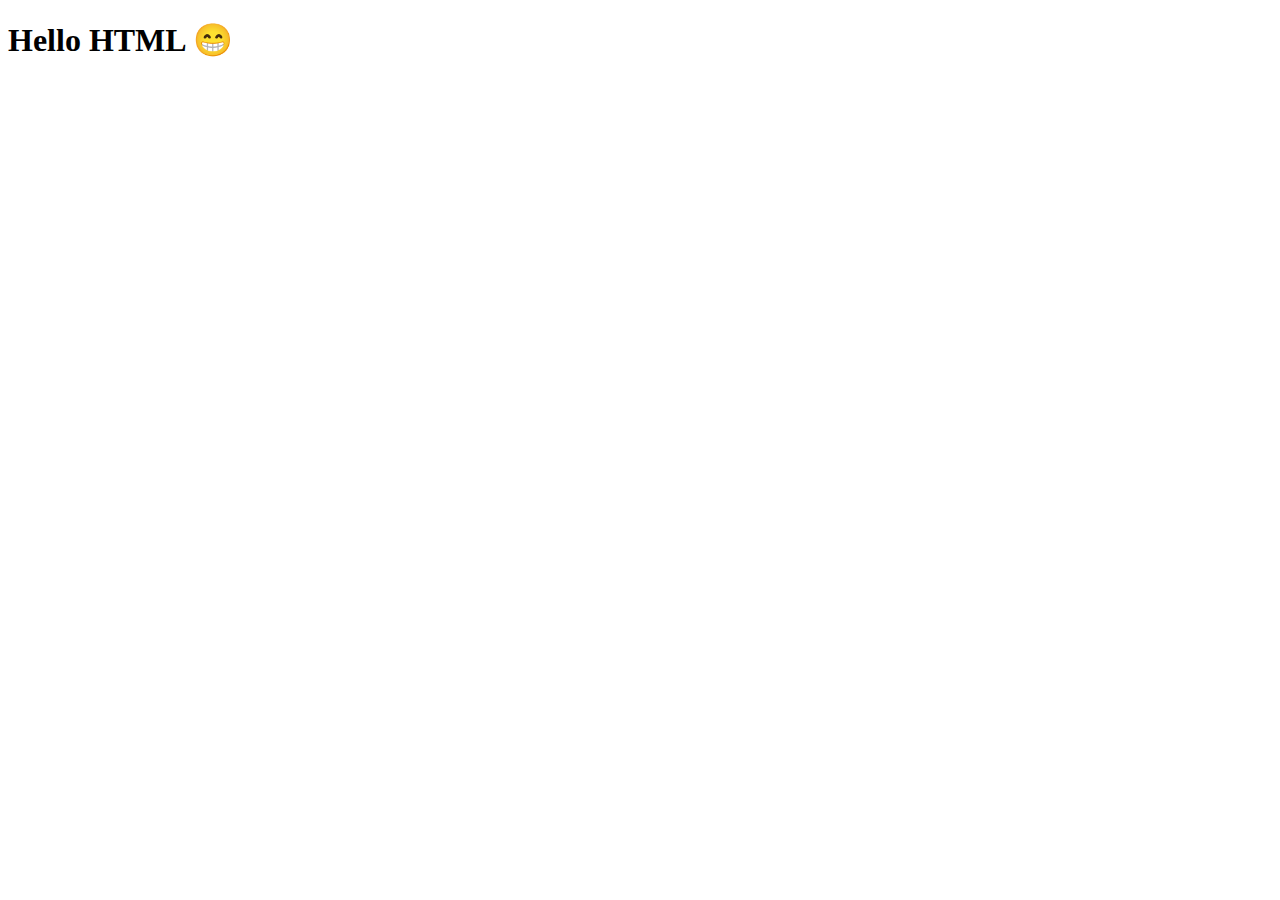
==== index.html @ 53db0056 "added h1" ====
<!DOCTYPE html>
<html lang="en">
<head>
    <meta charset="UTF-8">
    <meta http-equiv="X-UA-Compatible" content="IE=edge">
    <meta name="viewport" content="width=device-width, initial-scale=1.0">
    <title>Git test</title>
</head>
<body>
    <h1>Hello HTML 😁</h1>
</body>
</html>
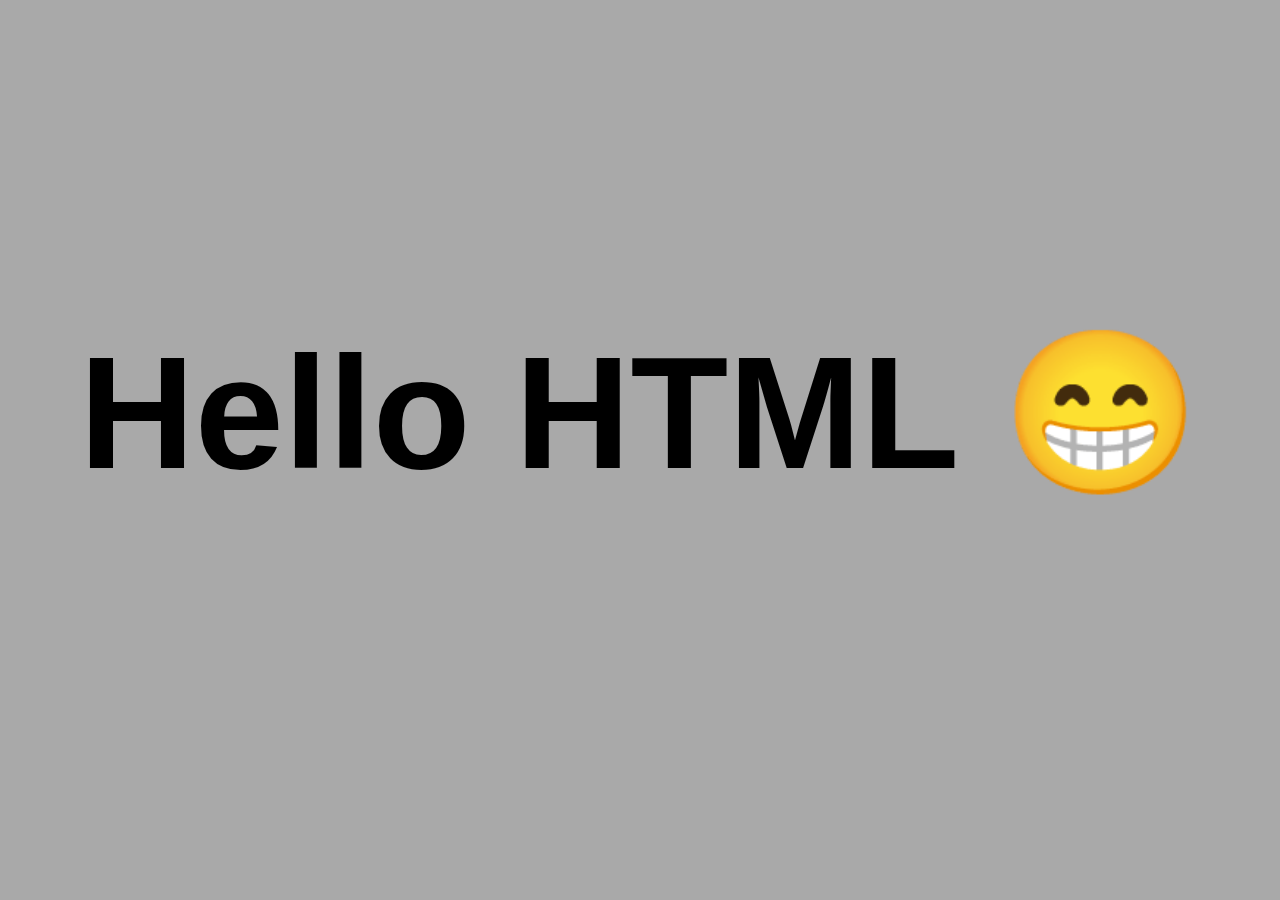
==== commit 53219c3b: "added CSS" ====
--- a/index.html
+++ b/index.html
@@ -5,6 +5,7 @@
     <meta http-equiv="X-UA-Compatible" content="IE=edge">
     <meta name="viewport" content="width=device-width, initial-scale=1.0">
     <title>Git test</title>
+    <link rel="stylesheet" href="./style.css">
 </head>
 <body>
     <h1>Hello HTML 😁</h1>
--- a/style.css
+++ b/style.css
@@ -0,0 +1,16 @@
+* {
+    padding: 0;
+    margin: 0;
+    box-sizing: border-box;
+}
+
+body {
+    background-color: darkgray;
+    font-family: 'Segoe UI', Tahoma, Geneva, Verdana, sans-serif;
+}
+
+h1 {
+    text-align: center;
+    font-size: 10rem;
+    margin-top: 20rem;
+}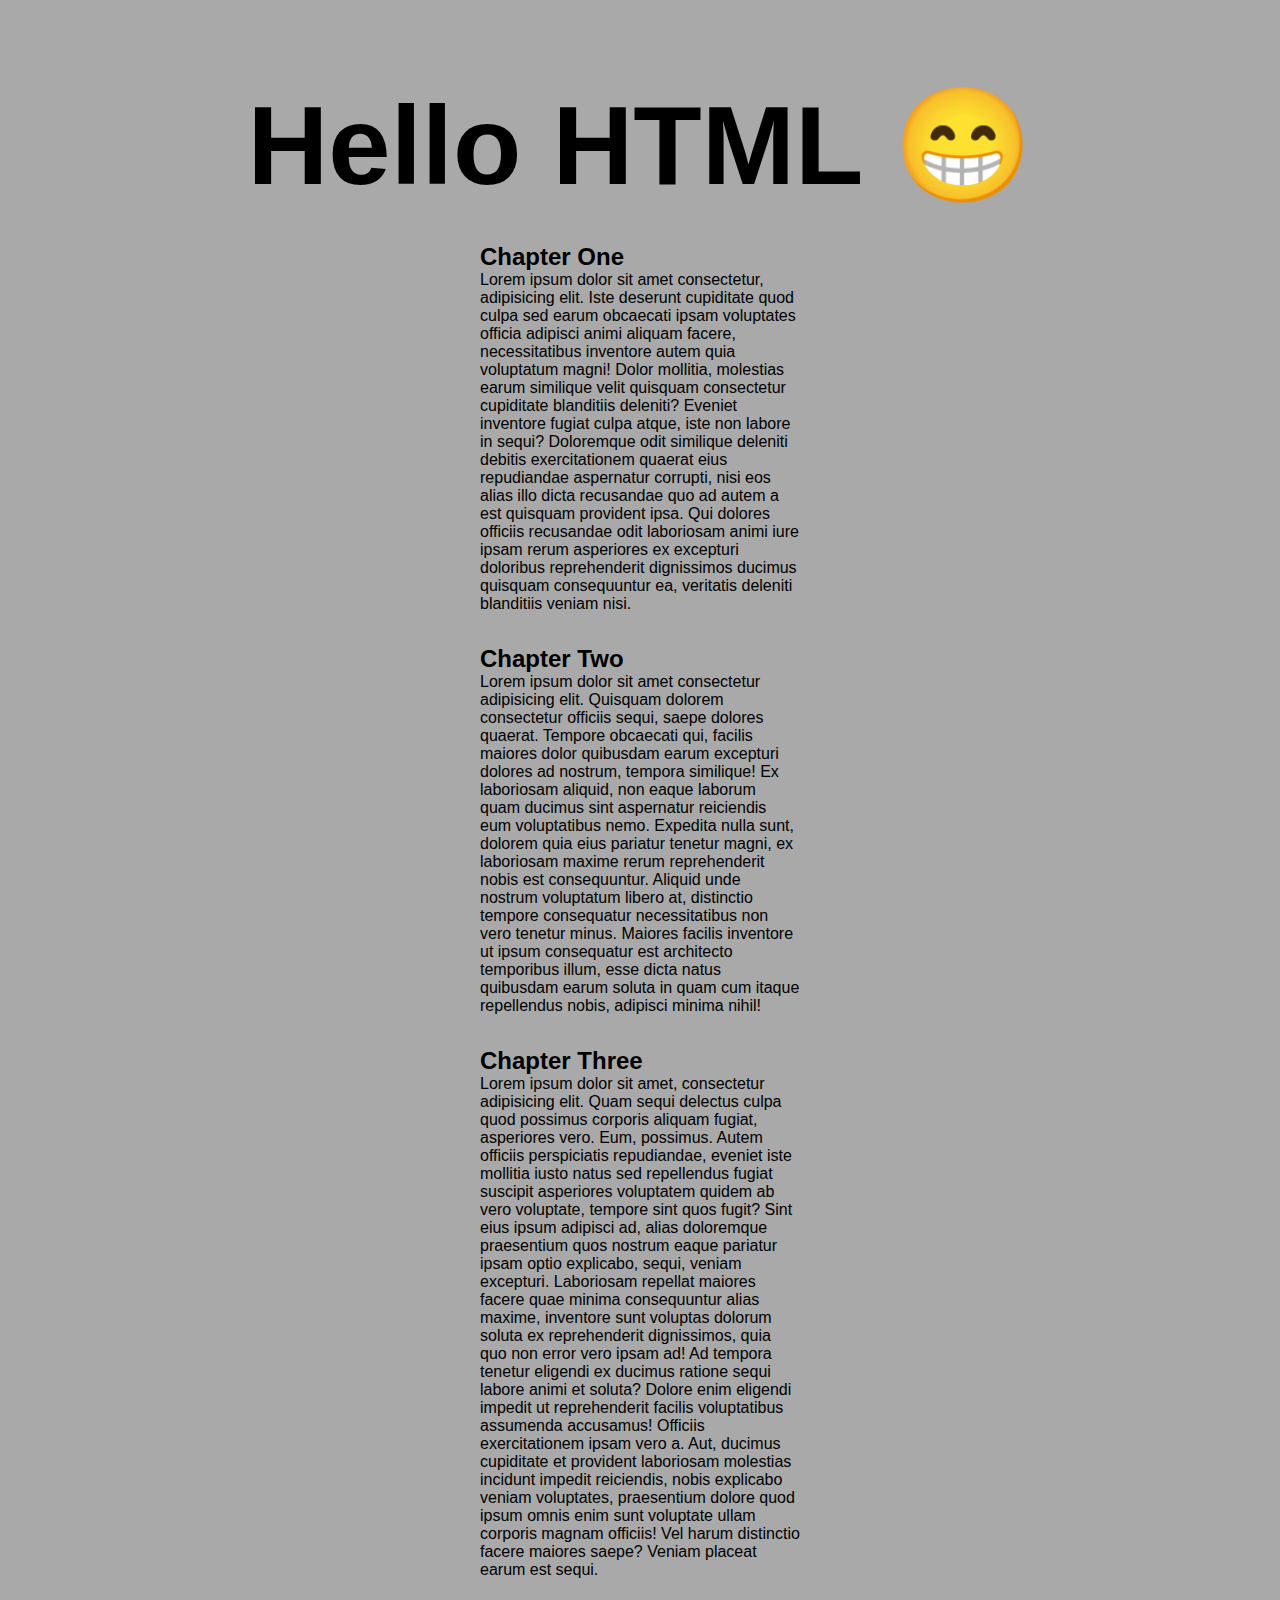
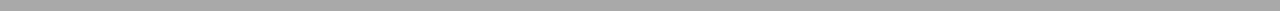
==== commit cd8c17aa: "added chapters" ====
--- a/index.html
+++ b/index.html
@@ -1,13 +1,45 @@
 <!DOCTYPE html>
 <html lang="en">
-<head>
-    <meta charset="UTF-8">
-    <meta http-equiv="X-UA-Compatible" content="IE=edge">
-    <meta name="viewport" content="width=device-width, initial-scale=1.0">
+  <head>
+    <meta charset="UTF-8" />
+    <meta http-equiv="X-UA-Compatible" content="IE=edge" />
+    <meta name="viewport" content="width=device-width, initial-scale=1.0" />
     <title>Git test</title>
-    <link rel="stylesheet" href="./style.css">
-</head>
-<body>
-    <h1>Hello HTML 😁</h1>
-</body>
-</html>+    <link rel="stylesheet" href="./style.css" />
+  </head>
+  <body>
+      <div class="container">
+        <h1>Hello HTML 😁</h1>
+        <div class="chapter">
+          <h2>Chapter One</h2>
+          <p>
+            Lorem ipsum dolor sit amet consectetur, adipisicing elit. Iste deserunt
+            cupiditate quod culpa sed earum obcaecati ipsam voluptates officia
+            adipisci animi aliquam facere, necessitatibus inventore autem quia
+            voluptatum magni! Dolor mollitia, molestias earum similique velit
+            quisquam consectetur cupiditate blanditiis deleniti? Eveniet inventore
+            fugiat culpa atque, iste non labore in sequi? Doloremque odit similique
+            deleniti debitis exercitationem quaerat eius repudiandae aspernatur
+            corrupti, nisi eos alias illo dicta recusandae quo ad autem a est
+            quisquam provident ipsa. Qui dolores officiis recusandae odit laboriosam
+            animi iure ipsam rerum asperiores ex excepturi doloribus reprehenderit
+            dignissimos ducimus quisquam consequuntur ea, veritatis deleniti
+            blanditiis veniam nisi.
+          </p>
+        </div>
+        <div class="chapter">
+          <h2>Chapter Two</h2>
+          <p>
+            Lorem ipsum dolor sit amet consectetur adipisicing elit. Quisquam dolorem consectetur officiis sequi, saepe dolores quaerat. Tempore obcaecati qui, facilis maiores dolor quibusdam earum excepturi dolores ad nostrum, tempora similique! Ex laboriosam aliquid, non eaque laborum quam ducimus sint aspernatur reiciendis eum voluptatibus nemo. Expedita nulla sunt, dolorem quia eius pariatur tenetur magni, ex laboriosam maxime rerum reprehenderit nobis est consequuntur. Aliquid unde nostrum voluptatum libero at, distinctio tempore consequatur necessitatibus non vero tenetur minus. Maiores facilis inventore ut ipsum consequatur est architecto temporibus illum, esse dicta natus quibusdam earum soluta in quam cum itaque repellendus nobis, adipisci minima nihil!
+          </p>
+        </div>
+        <div class="chapter">
+          <h2>Chapter Three</h2>
+          <p>
+           Lorem ipsum dolor sit amet, consectetur adipisicing elit. Quam sequi delectus culpa quod possimus corporis aliquam fugiat, asperiores vero. Eum, possimus. Autem officiis perspiciatis repudiandae, eveniet iste mollitia iusto natus sed repellendus fugiat suscipit asperiores voluptatem quidem ab vero voluptate, tempore sint quos fugit? Sint eius ipsum adipisci ad, alias doloremque praesentium quos nostrum eaque pariatur ipsam optio explicabo, sequi, veniam excepturi. Laboriosam repellat maiores facere quae minima consequuntur alias maxime, inventore sunt voluptas dolorum soluta ex reprehenderit dignissimos, quia quo non error vero ipsam ad! Ad tempora tenetur eligendi ex ducimus ratione sequi labore animi et soluta? Dolore enim eligendi impedit ut reprehenderit facilis voluptatibus assumenda accusamus! Officiis exercitationem ipsam vero a. Aut, ducimus cupiditate et provident laboriosam molestias incidunt impedit reiciendis, nobis explicabo veniam voluptates, praesentium dolore quod ipsum omnis enim sunt voluptate ullam corporis magnam officiis! Vel harum distinctio facere maiores saepe? Veniam placeat earum est sequi.
+          </p>
+        </div>
+      </div>
+    
+  </body>
+</html>
--- a/style.css
+++ b/style.css
@@ -11,6 +11,13 @@
 
 h1 {
     text-align: center;
-    font-size: 10rem;
-    margin-top: 20rem;
+    font-size: 7rem;
+    margin-top: 5rem;
+}
+
+h2 {
+    margin-bottom: 0rem;
+}
+.chapter {
+    margin: 2rem 30rem;
 }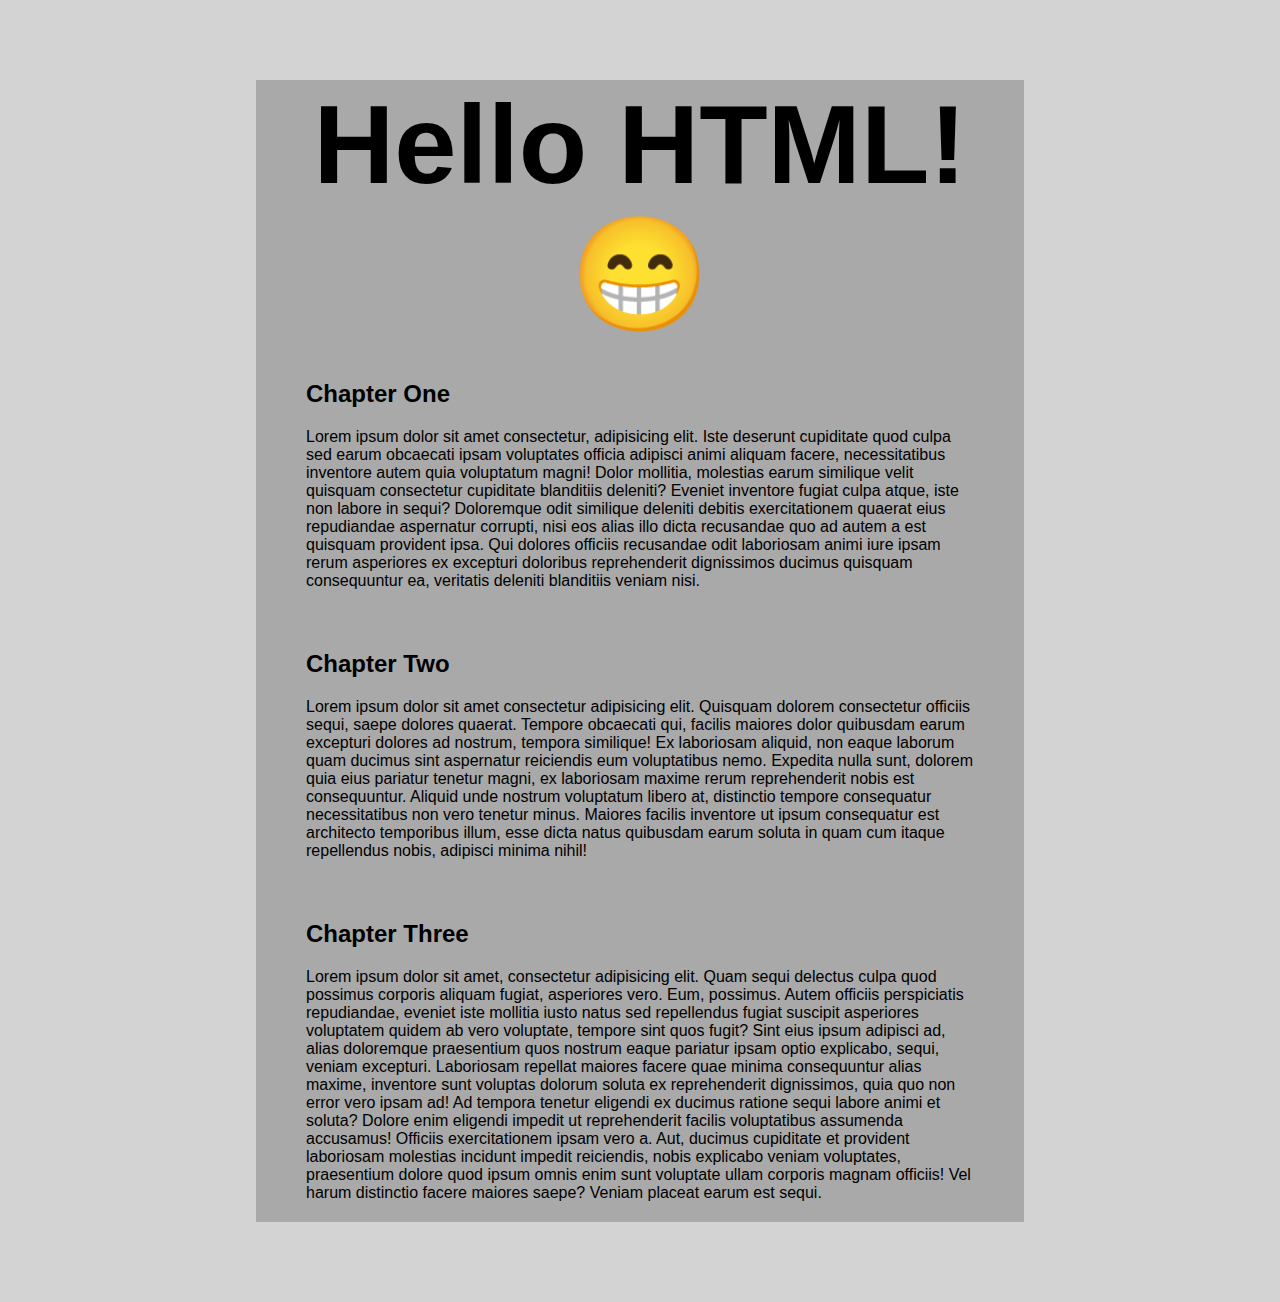
==== commit a580ccad: "removed CSS" ====
--- a/index.html
+++ b/index.html
@@ -8,8 +8,9 @@
     <link rel="stylesheet" href="./style.css" />
   </head>
   <body>
+
       <div class="container">
-        <h1>Hello HTML 😁</h1>
+        <h1>Hello HTML! 😁</h1>
         <div class="chapter">
           <h2>Chapter One</h2>
           <p>
--- a/style.css
+++ b/style.css
@@ -1,23 +1,32 @@
 * {
-    padding: 0;
-    margin: 0;
-    box-sizing: border-box;
+  padding: 0;
+  margin: 0;
+  box-sizing: border-box;
 }
 
 body {
-    background-color: darkgray;
-    font-family: 'Segoe UI', Tahoma, Geneva, Verdana, sans-serif;
+  background-color: lightgray;
+  font-family: "Segoe UI", Tahoma, Geneva, Verdana, sans-serif;
+}
+
+.container {
+  background-color: darkgray;
+  width: 60%;
+  margin: 5rem auto;
 }
 
 h1 {
-    text-align: center;
-    font-size: 7rem;
-    margin-top: 5rem;
+  text-align: center;
+  font-size: 7rem;
+  margin-top: 5rem;
 }
 
 h2 {
-    margin-bottom: 0rem;
+  margin:20px 0;
 }
+
 .chapter {
-    margin: 2rem 30rem;
-}+  width: 100%;
+  padding: 20px 50px;
+}
+
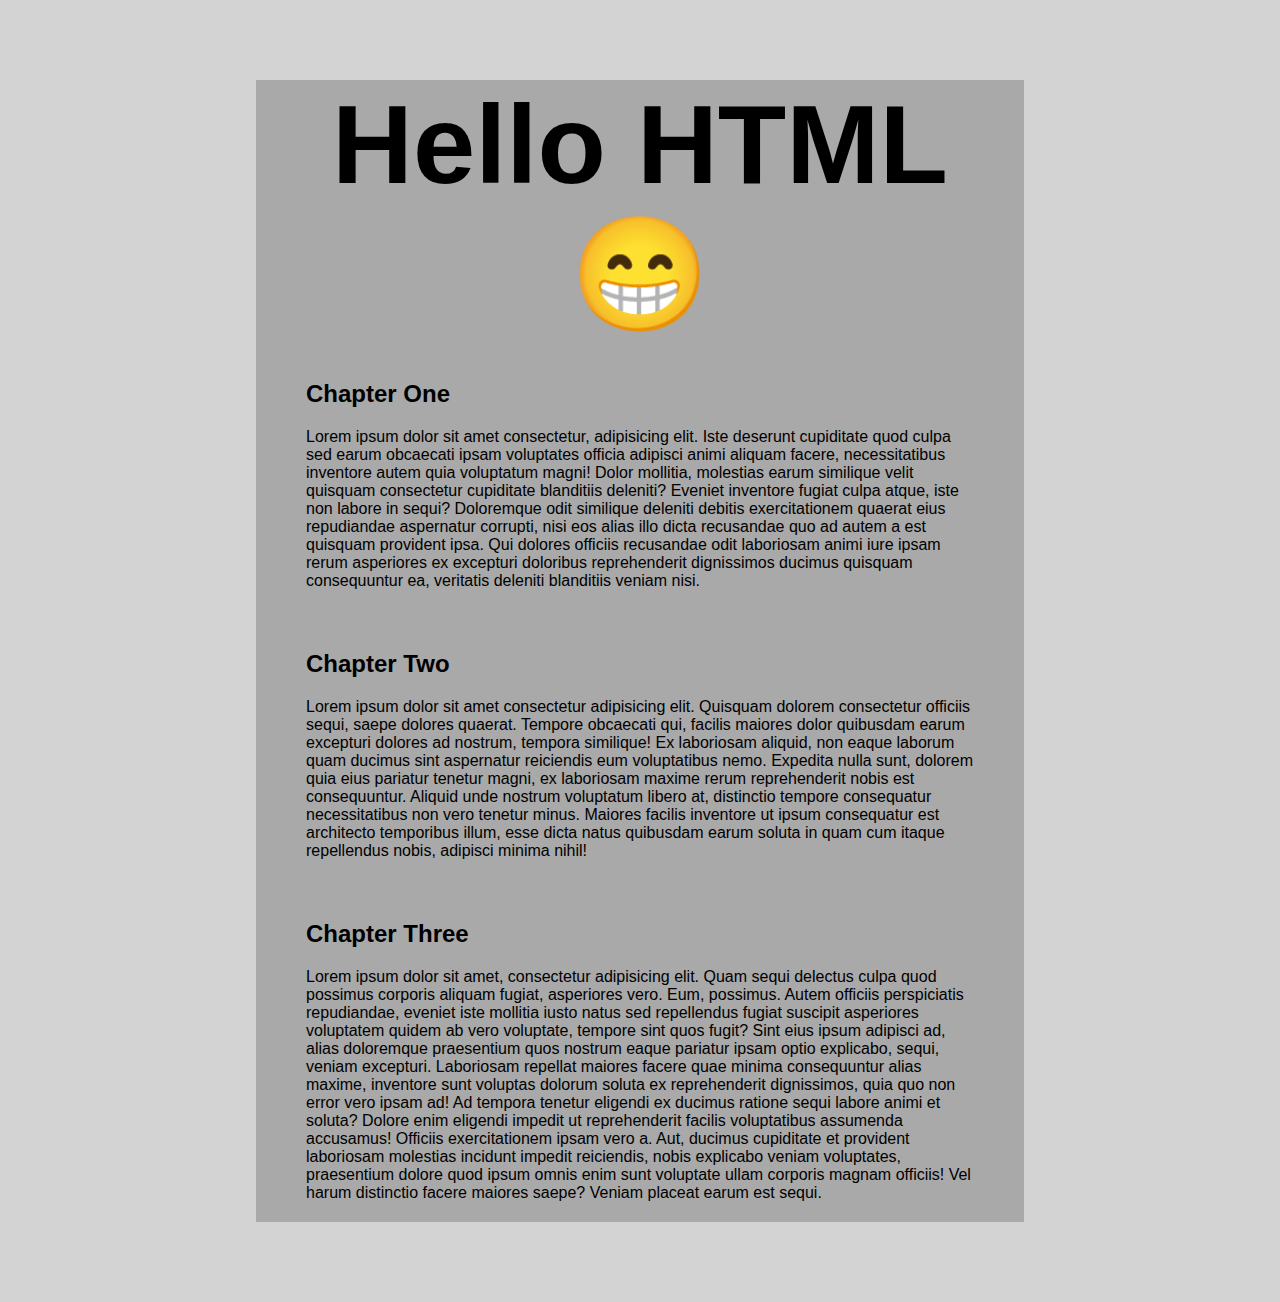
==== commit e5192bd2: "Removed CSS" ====
--- a/index.html
+++ b/index.html
@@ -10,7 +10,7 @@
   <body>
 
       <div class="container">
-        <h1>Hello HTML! 😁</h1>
+        <h1>Hello HTML 😁</h1>
         <div class="chapter">
           <h2>Chapter One</h2>
           <p>
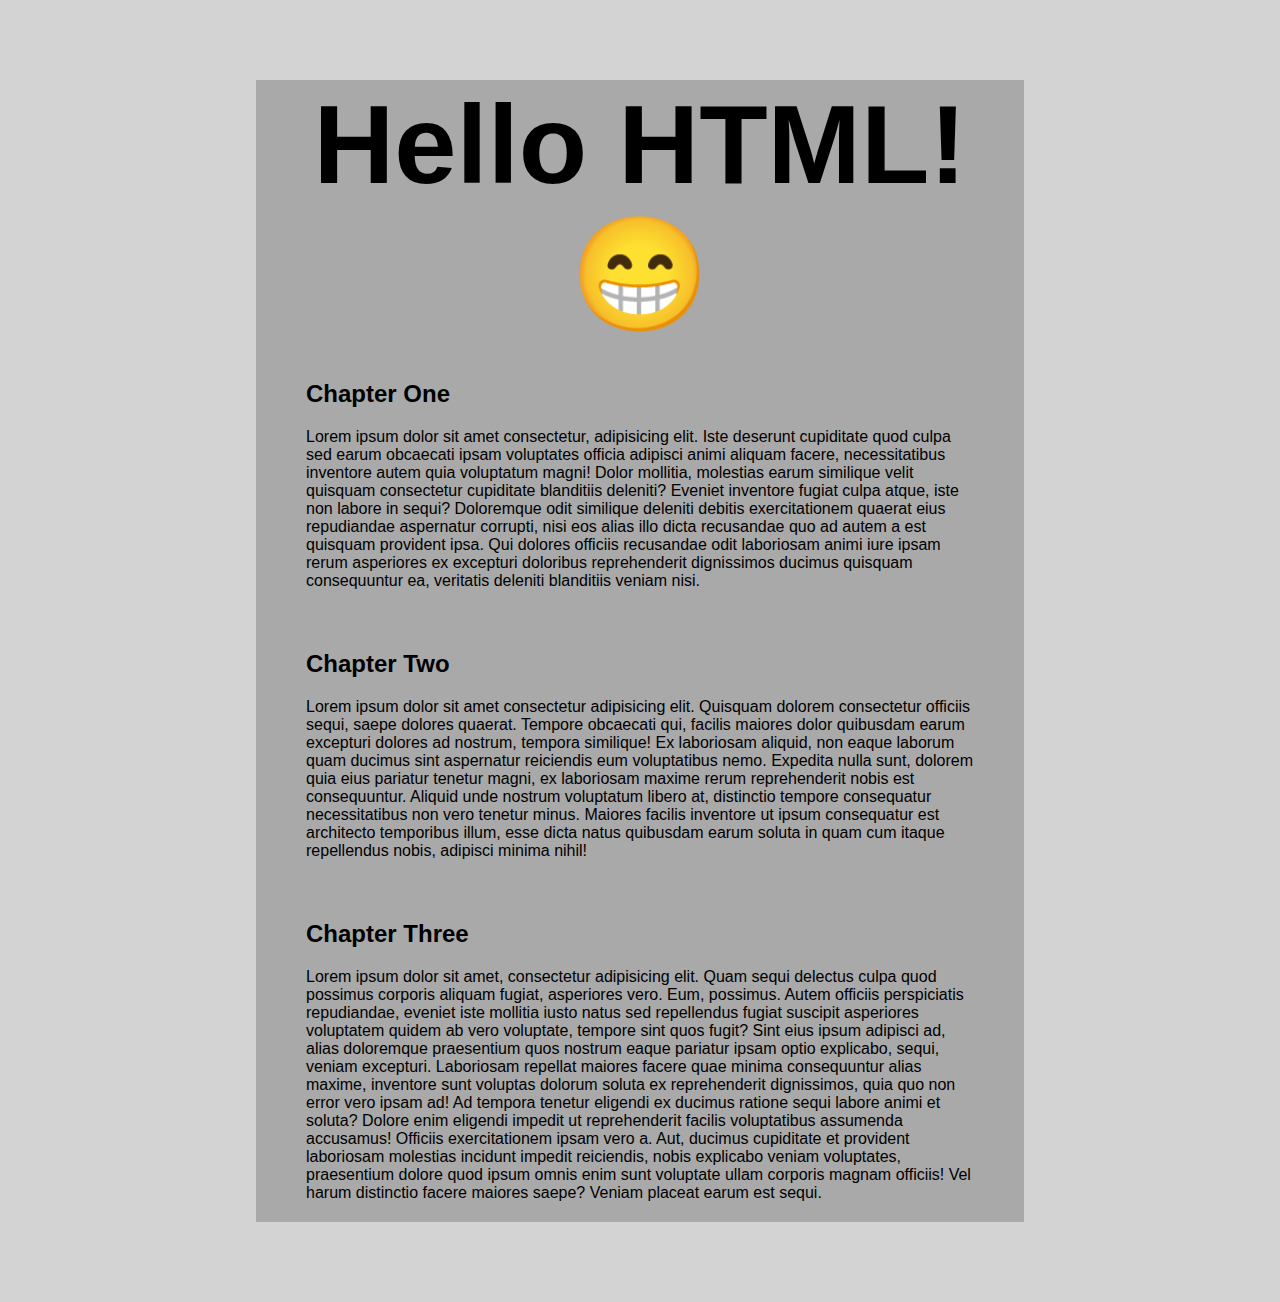
==== commit a73dcb45: "Removed CSS" ====
--- a/index.html
+++ b/index.html
@@ -10,7 +10,7 @@
   <body>
 
       <div class="container">
-        <h1>Hello HTML 😁</h1>
+        <h1>Hello HTML! 😁</h1>
         <div class="chapter">
           <h2>Chapter One</h2>
           <p>
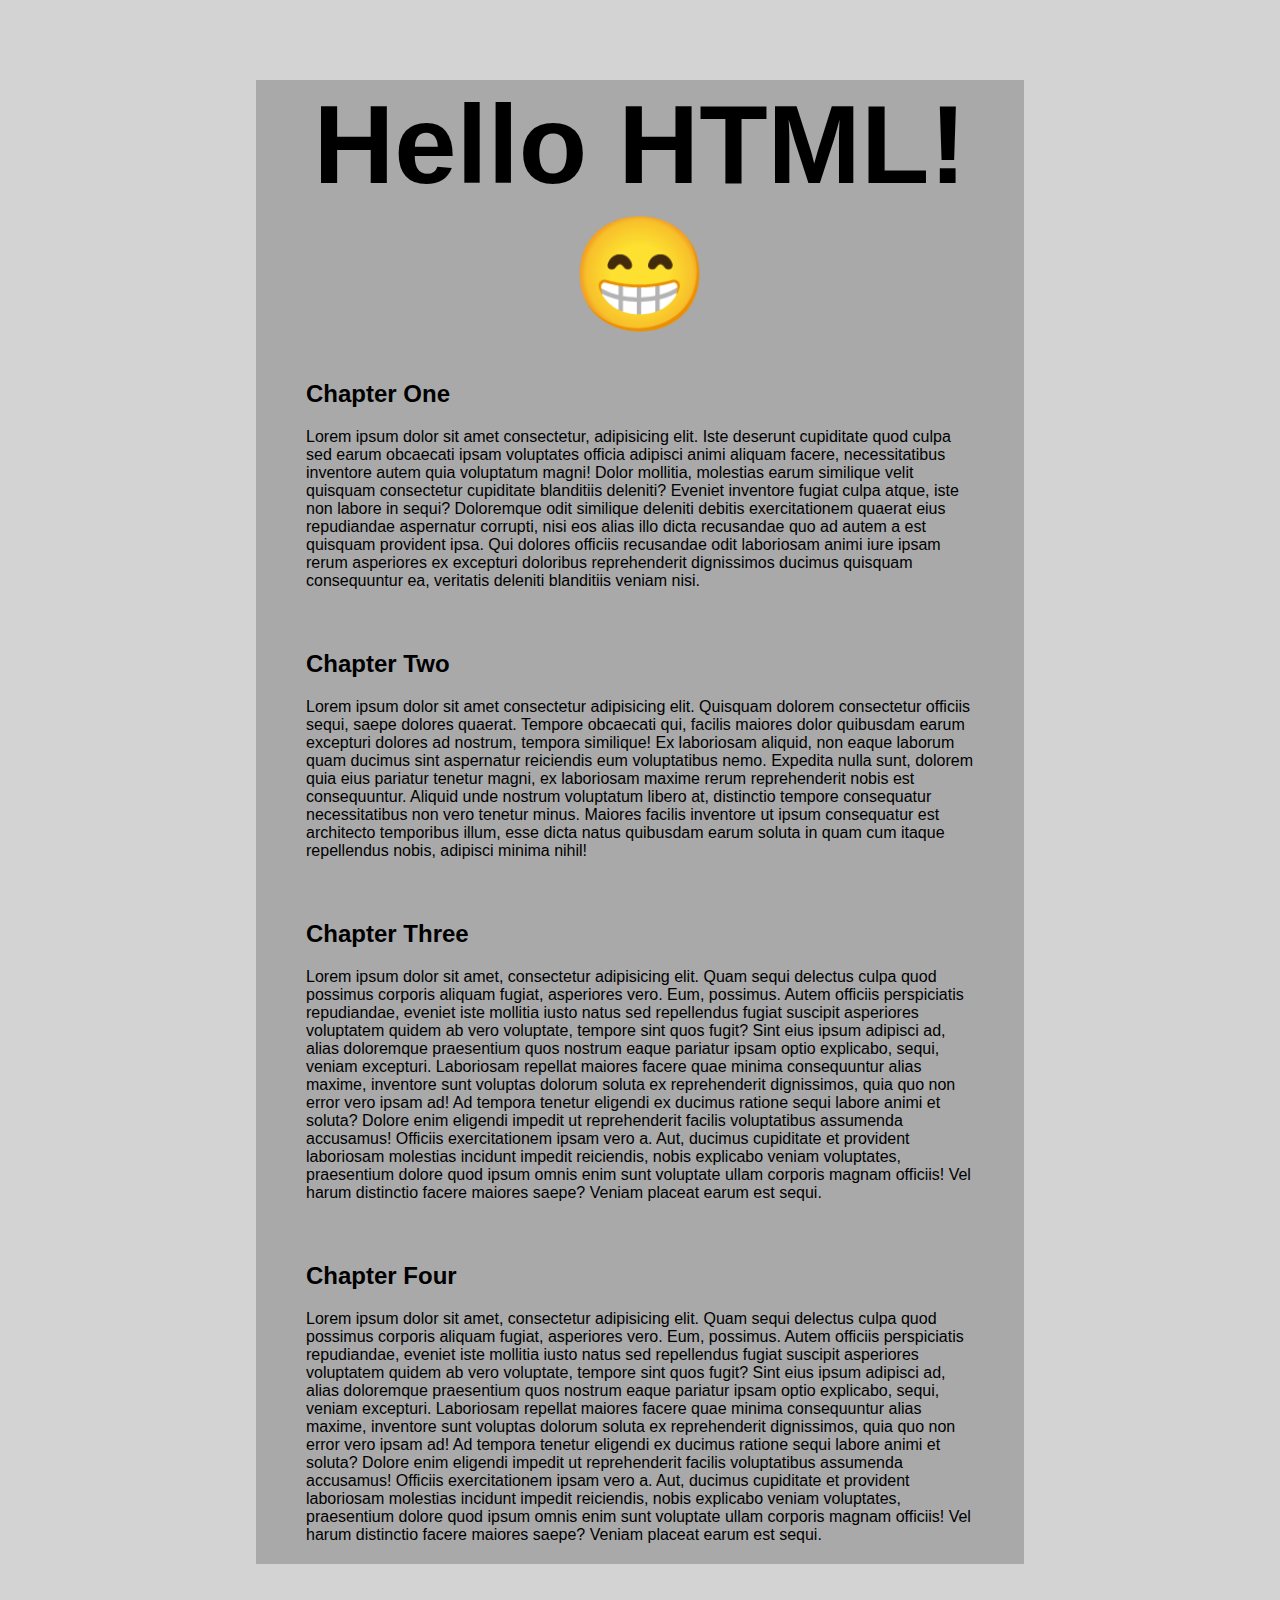
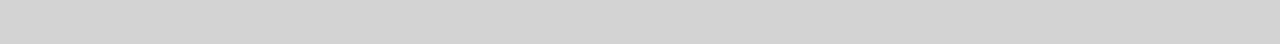
==== commit a2c21872: "added chapter 4" ====
--- a/index.html
+++ b/index.html
@@ -40,6 +40,12 @@
            Lorem ipsum dolor sit amet, consectetur adipisicing elit. Quam sequi delectus culpa quod possimus corporis aliquam fugiat, asperiores vero. Eum, possimus. Autem officiis perspiciatis repudiandae, eveniet iste mollitia iusto natus sed repellendus fugiat suscipit asperiores voluptatem quidem ab vero voluptate, tempore sint quos fugit? Sint eius ipsum adipisci ad, alias doloremque praesentium quos nostrum eaque pariatur ipsam optio explicabo, sequi, veniam excepturi. Laboriosam repellat maiores facere quae minima consequuntur alias maxime, inventore sunt voluptas dolorum soluta ex reprehenderit dignissimos, quia quo non error vero ipsam ad! Ad tempora tenetur eligendi ex ducimus ratione sequi labore animi et soluta? Dolore enim eligendi impedit ut reprehenderit facilis voluptatibus assumenda accusamus! Officiis exercitationem ipsam vero a. Aut, ducimus cupiditate et provident laboriosam molestias incidunt impedit reiciendis, nobis explicabo veniam voluptates, praesentium dolore quod ipsum omnis enim sunt voluptate ullam corporis magnam officiis! Vel harum distinctio facere maiores saepe? Veniam placeat earum est sequi.
           </p>
         </div>
+        <div class="chapter">
+          <h2>Chapter Four</h2>
+          <p>
+           Lorem ipsum dolor sit amet, consectetur adipisicing elit. Quam sequi delectus culpa quod possimus corporis aliquam fugiat, asperiores vero. Eum, possimus. Autem officiis perspiciatis repudiandae, eveniet iste mollitia iusto natus sed repellendus fugiat suscipit asperiores voluptatem quidem ab vero voluptate, tempore sint quos fugit? Sint eius ipsum adipisci ad, alias doloremque praesentium quos nostrum eaque pariatur ipsam optio explicabo, sequi, veniam excepturi. Laboriosam repellat maiores facere quae minima consequuntur alias maxime, inventore sunt voluptas dolorum soluta ex reprehenderit dignissimos, quia quo non error vero ipsam ad! Ad tempora tenetur eligendi ex ducimus ratione sequi labore animi et soluta? Dolore enim eligendi impedit ut reprehenderit facilis voluptatibus assumenda accusamus! Officiis exercitationem ipsam vero a. Aut, ducimus cupiditate et provident laboriosam molestias incidunt impedit reiciendis, nobis explicabo veniam voluptates, praesentium dolore quod ipsum omnis enim sunt voluptate ullam corporis magnam officiis! Vel harum distinctio facere maiores saepe? Veniam placeat earum est sequi.
+          </p>
+        </div>
       </div>
     
   </body>
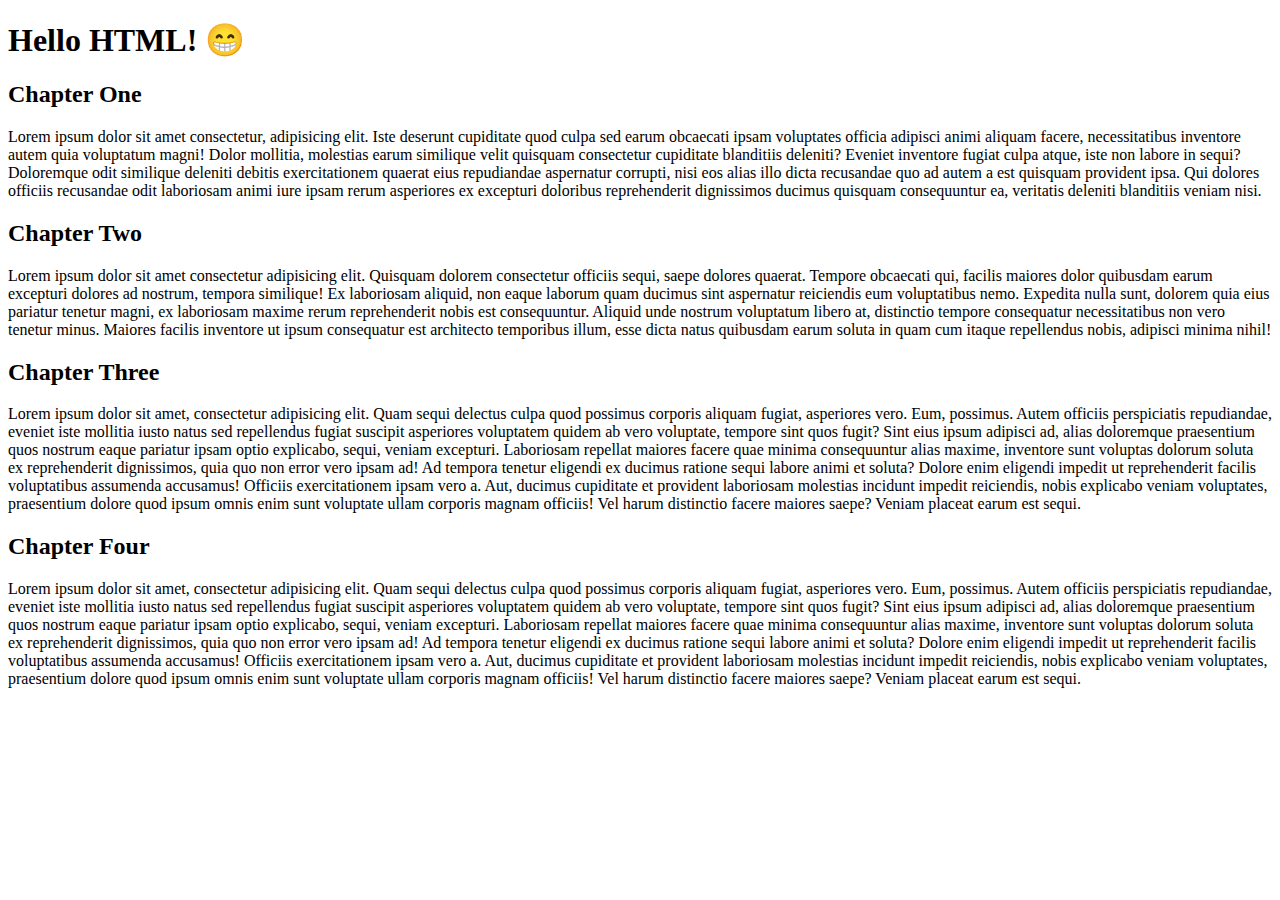
==== commit d0ba2c40: "removed classes" ====
--- a/index.html
+++ b/index.html
@@ -5,13 +5,12 @@
     <meta http-equiv="X-UA-Compatible" content="IE=edge" />
     <meta name="viewport" content="width=device-width, initial-scale=1.0" />
     <title>Git test</title>
-    <link rel="stylesheet" href="./style.css" />
   </head>
   <body>
 
       <div class="container">
         <h1>Hello HTML! 😁</h1>
-        <div class="chapter">
+        <div >
           <h2>Chapter One</h2>
           <p>
             Lorem ipsum dolor sit amet consectetur, adipisicing elit. Iste deserunt
@@ -28,19 +27,19 @@
             blanditiis veniam nisi.
           </p>
         </div>
-        <div class="chapter">
+        <div >
           <h2>Chapter Two</h2>
           <p>
             Lorem ipsum dolor sit amet consectetur adipisicing elit. Quisquam dolorem consectetur officiis sequi, saepe dolores quaerat. Tempore obcaecati qui, facilis maiores dolor quibusdam earum excepturi dolores ad nostrum, tempora similique! Ex laboriosam aliquid, non eaque laborum quam ducimus sint aspernatur reiciendis eum voluptatibus nemo. Expedita nulla sunt, dolorem quia eius pariatur tenetur magni, ex laboriosam maxime rerum reprehenderit nobis est consequuntur. Aliquid unde nostrum voluptatum libero at, distinctio tempore consequatur necessitatibus non vero tenetur minus. Maiores facilis inventore ut ipsum consequatur est architecto temporibus illum, esse dicta natus quibusdam earum soluta in quam cum itaque repellendus nobis, adipisci minima nihil!
           </p>
         </div>
-        <div class="chapter">
+        <div >
           <h2>Chapter Three</h2>
           <p>
            Lorem ipsum dolor sit amet, consectetur adipisicing elit. Quam sequi delectus culpa quod possimus corporis aliquam fugiat, asperiores vero. Eum, possimus. Autem officiis perspiciatis repudiandae, eveniet iste mollitia iusto natus sed repellendus fugiat suscipit asperiores voluptatem quidem ab vero voluptate, tempore sint quos fugit? Sint eius ipsum adipisci ad, alias doloremque praesentium quos nostrum eaque pariatur ipsam optio explicabo, sequi, veniam excepturi. Laboriosam repellat maiores facere quae minima consequuntur alias maxime, inventore sunt voluptas dolorum soluta ex reprehenderit dignissimos, quia quo non error vero ipsam ad! Ad tempora tenetur eligendi ex ducimus ratione sequi labore animi et soluta? Dolore enim eligendi impedit ut reprehenderit facilis voluptatibus assumenda accusamus! Officiis exercitationem ipsam vero a. Aut, ducimus cupiditate et provident laboriosam molestias incidunt impedit reiciendis, nobis explicabo veniam voluptates, praesentium dolore quod ipsum omnis enim sunt voluptate ullam corporis magnam officiis! Vel harum distinctio facere maiores saepe? Veniam placeat earum est sequi.
           </p>
         </div>
-        <div class="chapter">
+        <div >
           <h2>Chapter Four</h2>
           <p>
            Lorem ipsum dolor sit amet, consectetur adipisicing elit. Quam sequi delectus culpa quod possimus corporis aliquam fugiat, asperiores vero. Eum, possimus. Autem officiis perspiciatis repudiandae, eveniet iste mollitia iusto natus sed repellendus fugiat suscipit asperiores voluptatem quidem ab vero voluptate, tempore sint quos fugit? Sint eius ipsum adipisci ad, alias doloremque praesentium quos nostrum eaque pariatur ipsam optio explicabo, sequi, veniam excepturi. Laboriosam repellat maiores facere quae minima consequuntur alias maxime, inventore sunt voluptas dolorum soluta ex reprehenderit dignissimos, quia quo non error vero ipsam ad! Ad tempora tenetur eligendi ex ducimus ratione sequi labore animi et soluta? Dolore enim eligendi impedit ut reprehenderit facilis voluptatibus assumenda accusamus! Officiis exercitationem ipsam vero a. Aut, ducimus cupiditate et provident laboriosam molestias incidunt impedit reiciendis, nobis explicabo veniam voluptates, praesentium dolore quod ipsum omnis enim sunt voluptate ullam corporis magnam officiis! Vel harum distinctio facere maiores saepe? Veniam placeat earum est sequi.
